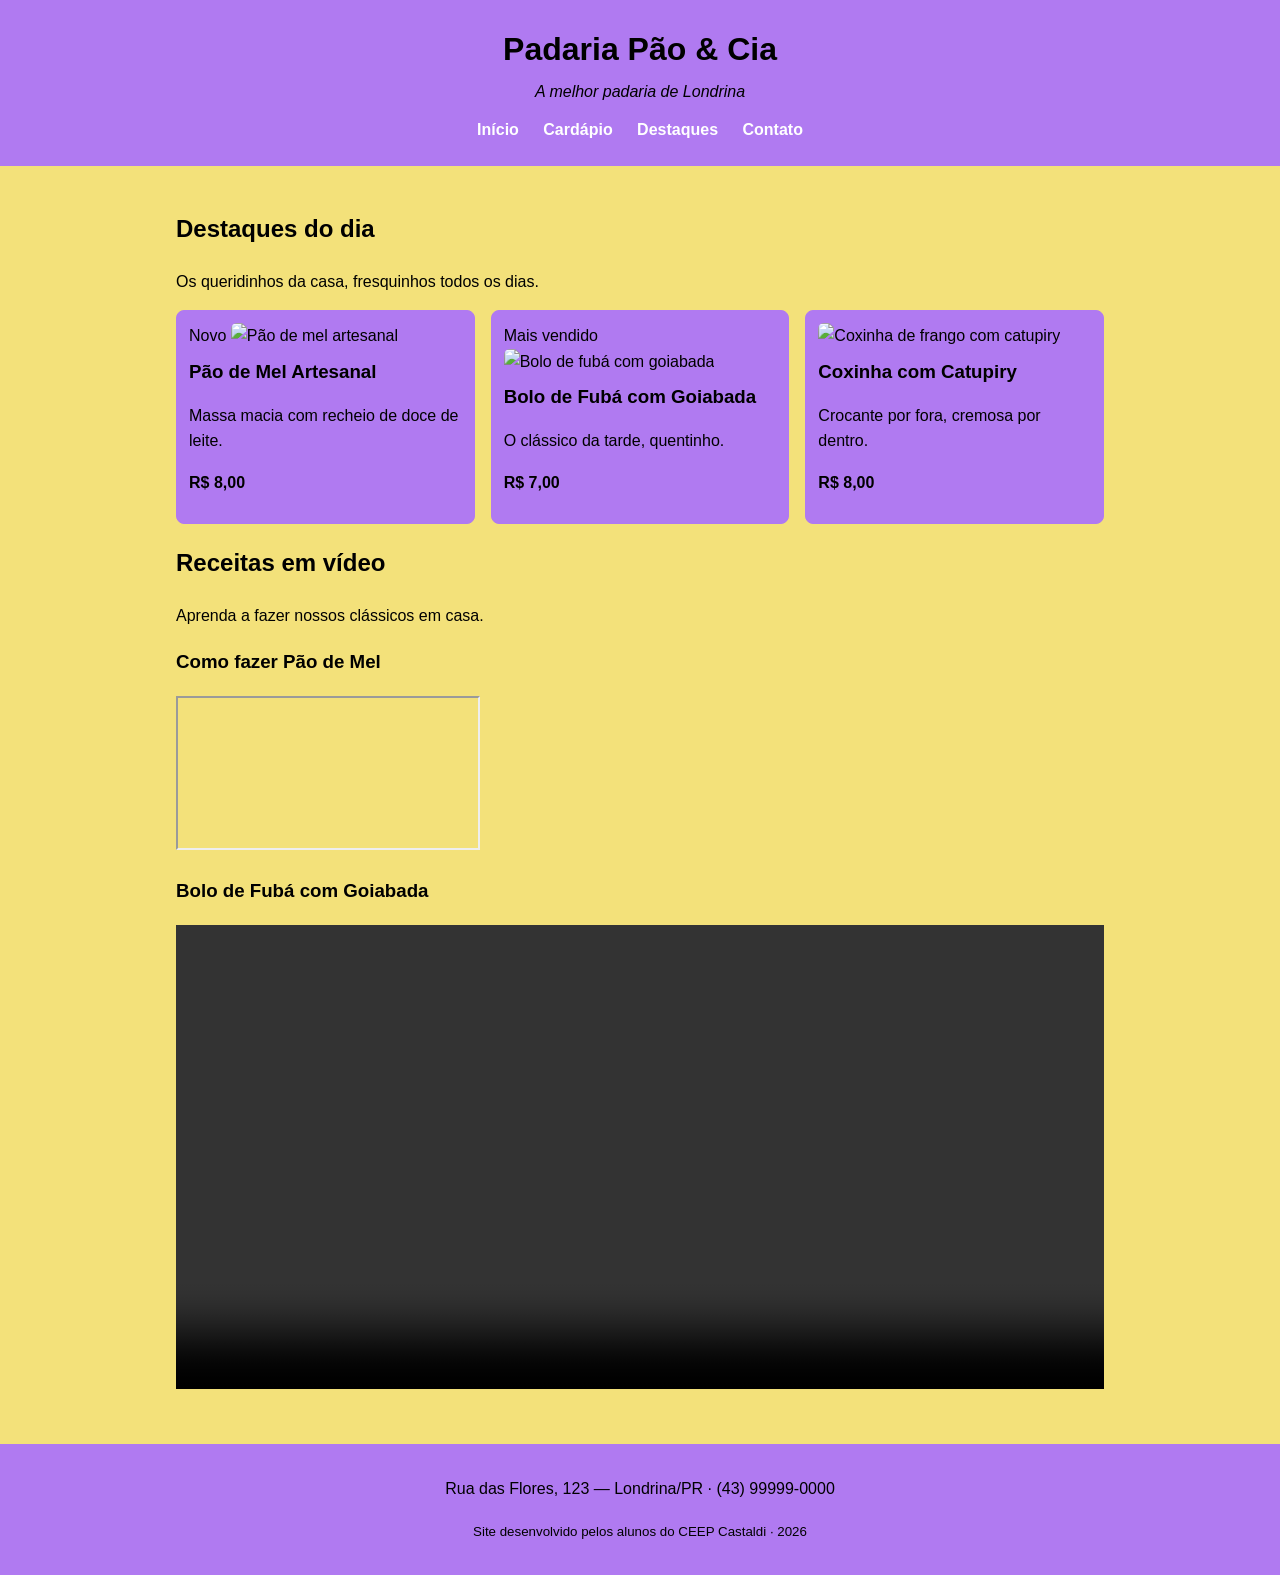
==== destaques.html @ 272184e9 "ok" ====
<!DOCTYPE html>
<html lang="pt-BR">
<head>
    <meta charset="UTF-8">
    <meta name="viewport" content="width=device-width, initial-scale=1.0">
    <title>Destaques</title>
    <link rel="stylesheet" href="style.css">
</head>
<body>

    <header class="cabecalho">
        <h1>Padaria Pão &amp; Cia</h1>
        <p class="subtitulo">A melhor padaria de Londrina</p>
        <nav class="menu">
            <a href="index.html">Início</a>
            <a href="cardapio.html">Cardápio</a>
            <a href="destaques.html">Destaques</a>
            <a href="index.html#contato">Contato</a>
        </nav>
    </header>

    <main>

        <section class="intro">
            <h2>Destaques do dia</h2>
            <p>Os queridinhos da casa, fresquinhos todos os dias.</p>
        </section>

        <!-- Cards de destaque (reaproveita o estilo .cards / .card) -->
        <section class="destaques">
            <div class="cards">
                <article class="card">
                    <span class="selo">Novo</span>
                    <img src="img/pao-de-mel.jpg" alt="Pão de mel artesanal">
                    <h3>Pão de Mel Artesanal</h3>
                    <p>Massa macia com recheio de doce de leite.</p>
                    <p><strong>R$ 8,00</strong></p>
                </article>
                <article class="card">
                    <span class="selo">Mais vendido</span>
                    <img src="img/bolo-fuba.jpg" alt="Bolo de fubá com goiabada">
                    <h3>Bolo de Fubá com Goiabada</h3>
                    <p>O clássico da tarde, quentinho.</p>
                    <p><strong>R$ 7,00</strong></p>
                </article>
                <article class="card">
                    <img src="img/coxinha.jpg" alt="Coxinha de frango com catupiry">
                    <h3>Coxinha com Catupiry</h3>
                    <p>Crocante por fora, cremosa por dentro.</p>
                    <p><strong>R$ 8,00</strong></p>
                </article>
            </div>
        </section>

        <!-- RECEITAS EM VÍDEO -->
        <section class="receitas">
            <h2>Receitas em vídeo</h2>
            <p>Aprenda a fazer nossos clássicos em casa.</p>

            <div class="videos">

                <!-- OPÇÃO 1: vídeo do YouTube (troque VIDEO_ID pelo código do vídeo) -->
                <div class="video-item">
                    <h3>Como fazer Pão de Mel</h3>
                    <div class="video-wrapper">
                        <iframe src="https://www.youtube.com/embed/VIDEO_ID"
                                title="Receita de pão de mel"
                                allowfullscreen></iframe>
                    </div>
                </div>

                <!-- OPÇÃO 2: vídeo próprio (arquivo .mp4 dentro da pasta img/) -->
                <div class="video-item">
                    <h3>Bolo de Fubá com Goiabada</h3>
                    <video controls width="100%">
                        <source src="img/receita-bolo-fuba.mp4" type="video/mp4">
                        Seu navegador não suporta vídeo.
                    </video>
                </div>

            </div>
        </section>

    </main>

    <footer class="rodape">
        <p>Rua das Flores, 123 — Londrina/PR · (43) 99999-0000</p>
        <p><small>Site desenvolvido pelos alunos do CEEP Castaldi · 2026</small></p>
    </footer>

</body>
</html>
---- style.css ----
/* =========================================================
   PADARIA PÃO & CIA — CSS do Encontro 1
   Paleta com contraste aprovado no padrão WCAG AA
   ========================================================= */

/* box-sizing: a largura já inclui padding e borda (Box Model) */
* {
    box-sizing: border-box;
}

body {
    font-family: Arial, Helvetica, sans-serif;
    line-height: 1.6;
    margin: 0;
    color: #000000;             /* marrom escuro (texto) */
    background-color: #f3e17a;  /* creme (fundo) */
}

/* ===== Cabeçalho ===== */
.cabecalho {
    background-color: #b07af1;  /* âmbar escuro — texto branco tem contraste AA */
    color: #000000;
    text-align: center;
    padding: 24px 16px;
}

.cabecalho h1 {
    margin: 0;
}

.subtitulo {
    margin: 4px 0 12px;
    font-style: italic;
}

.menu a {
    color: #FFFFFF;
    text-decoration: none;
    margin: 0 10px;
    font-weight: bold;
}

.menu a:hover {
    text-decoration: underline;
}

/* ===== Área central ===== */
main {
    max-width: 960px;
    margin: 0 auto;    /* centraliza a página */
    padding: 24px 16px;
}

blockquote {
    border-left: 4px solid #b07af1;
    margin: 0 0 16px;
    padding: 8px 16px;
    background-color: #b07af1;
}

/* ===== Cards de destaque (Flexbox) ===== */
.cards {
    display: flex;         /* coloca os cards lado a lado */
    flex-wrap: wrap;       /* quebra a linha em telas menores */
    gap: 16px;             /* espaço entre os cards */
}

.card {
    flex: 1 1 250px;       /* cresce, encolhe, largura base 250px */
    border: 1px solid #b07af1;
    border-radius: 8px;
    padding: 12px;
    background-color: #b07af1;
}

.card img {
    width: 100%;
    height: 180px;
    object-fit: cover;     /* recorta a imagem sem deformar */
    border-radius: 6px;
}

.card h3 {
    margin: 8px 0 4px;
}

/* ===== Tabela do cardápio ===== */
.tabela-cardapio {
    width: 100%;
    border-collapse: collapse;   /* junta as bordas das células */
    margin-top: 8px;
}

.tabela-cardapio caption {
    text-align: left;
    font-style: italic;
    margin-bottom: 8px;
}

.tabela-cardapio th,
.tabela-cardapio td {
    border: 1px solid #b07af1;
    padding: 10px;
    text-align: left;
}

.tabela-cardapio thead {
    background-color: #b07af1;
    color: #FFFFFF;
}

/* ===== Rodapé ===== */
.rodape {
    background-color: #b07af1;
    color: #000000;
    text-align: center;
    padding: 16px;
    margin-top: 24px;
}
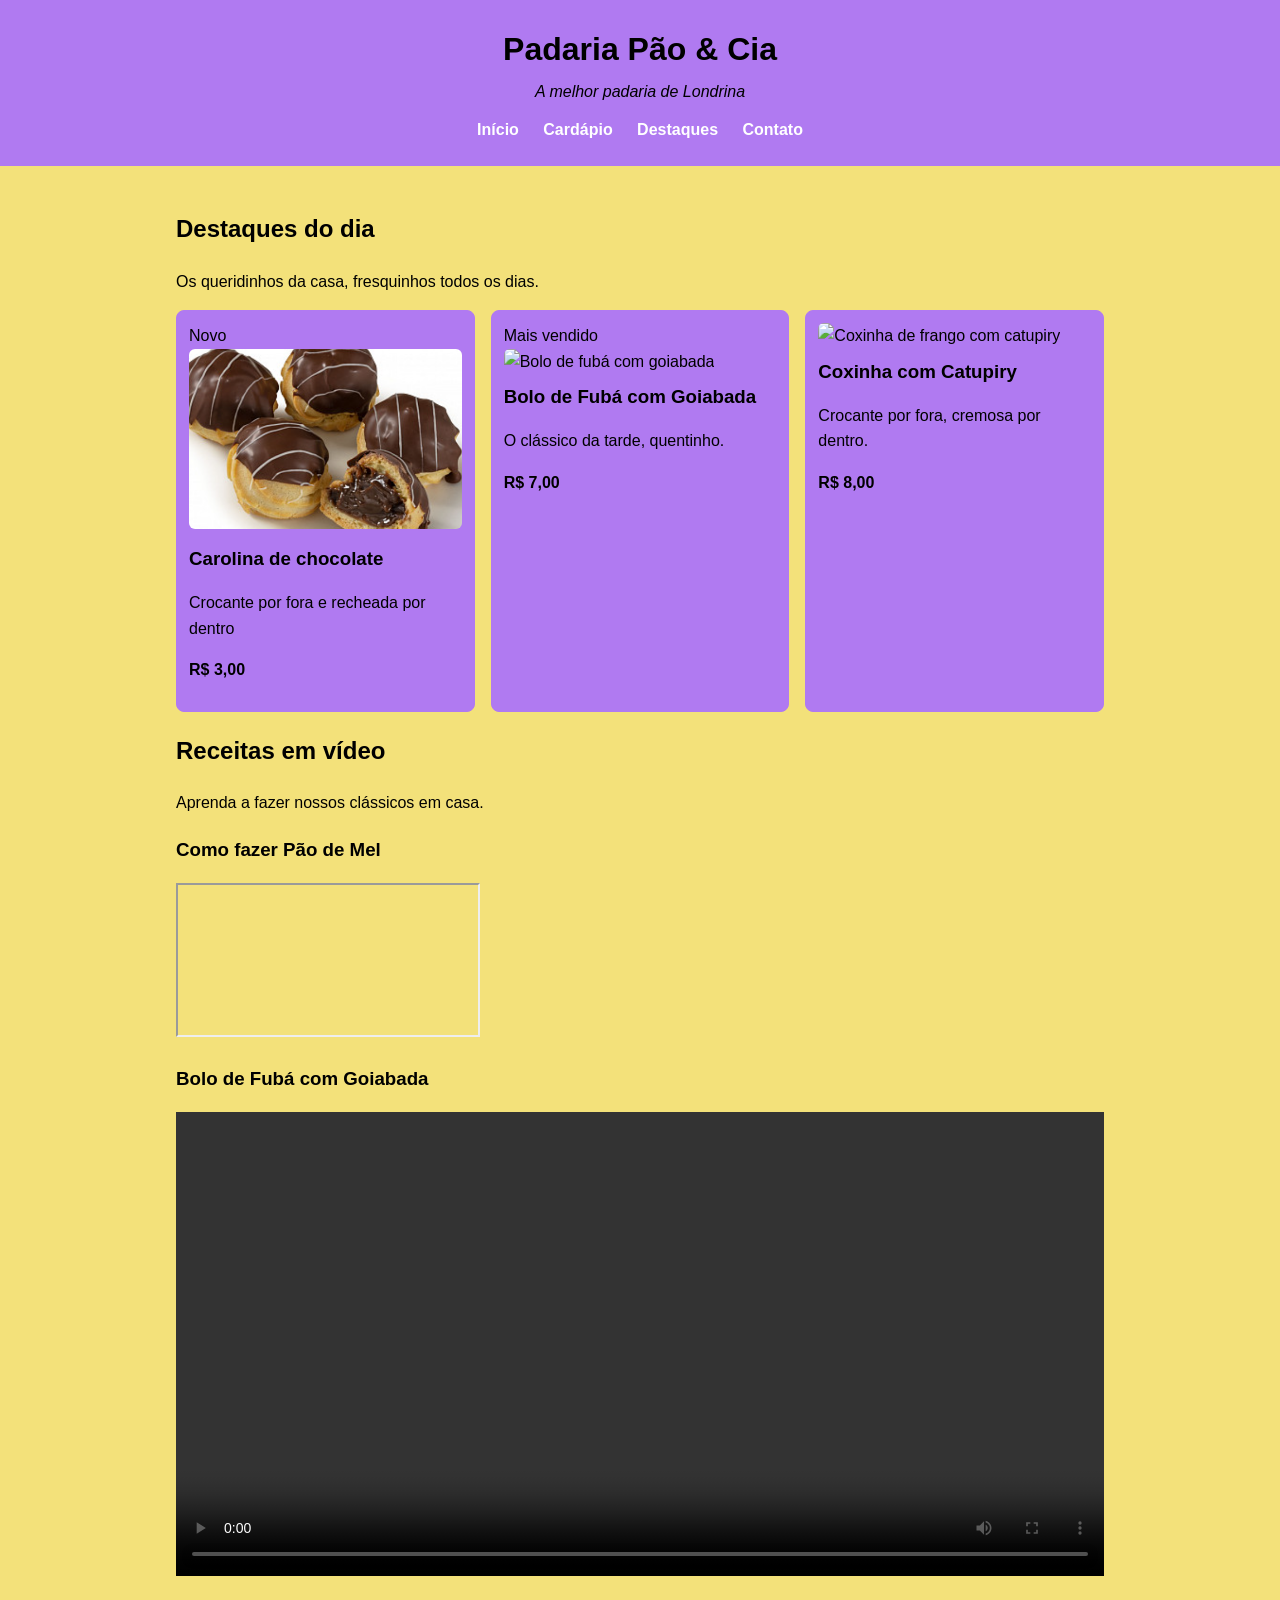
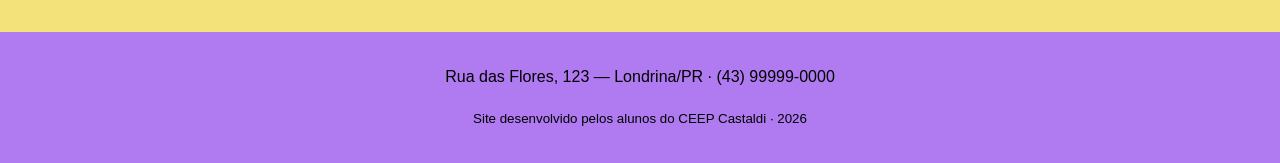
==== commit 153399d3: "ok" ====
--- a/destaques.html
+++ b/destaques.html
@@ -31,10 +31,10 @@
             <div class="cards">
                 <article class="card">
                     <span class="selo">Novo</span>
-                    <img src="img/pao-de-mel.jpg" alt="Pão de mel artesanal">
-                    <h3>Pão de Mel Artesanal</h3>
-                    <p>Massa macia com recheio de doce de leite.</p>
-                    <p><strong>R$ 8,00</strong></p>
+                    <img src="carolina.png" alt="Carolina de chocolate">
+                    <h3>Carolina de chocolate</h3>
+                    <p>Crocante por fora e recheada por dentro</p>
+                    <p><strong>R$ 3,00</strong></p>
                 </article>
                 <article class="card">
                     <span class="selo">Mais vendido</span>
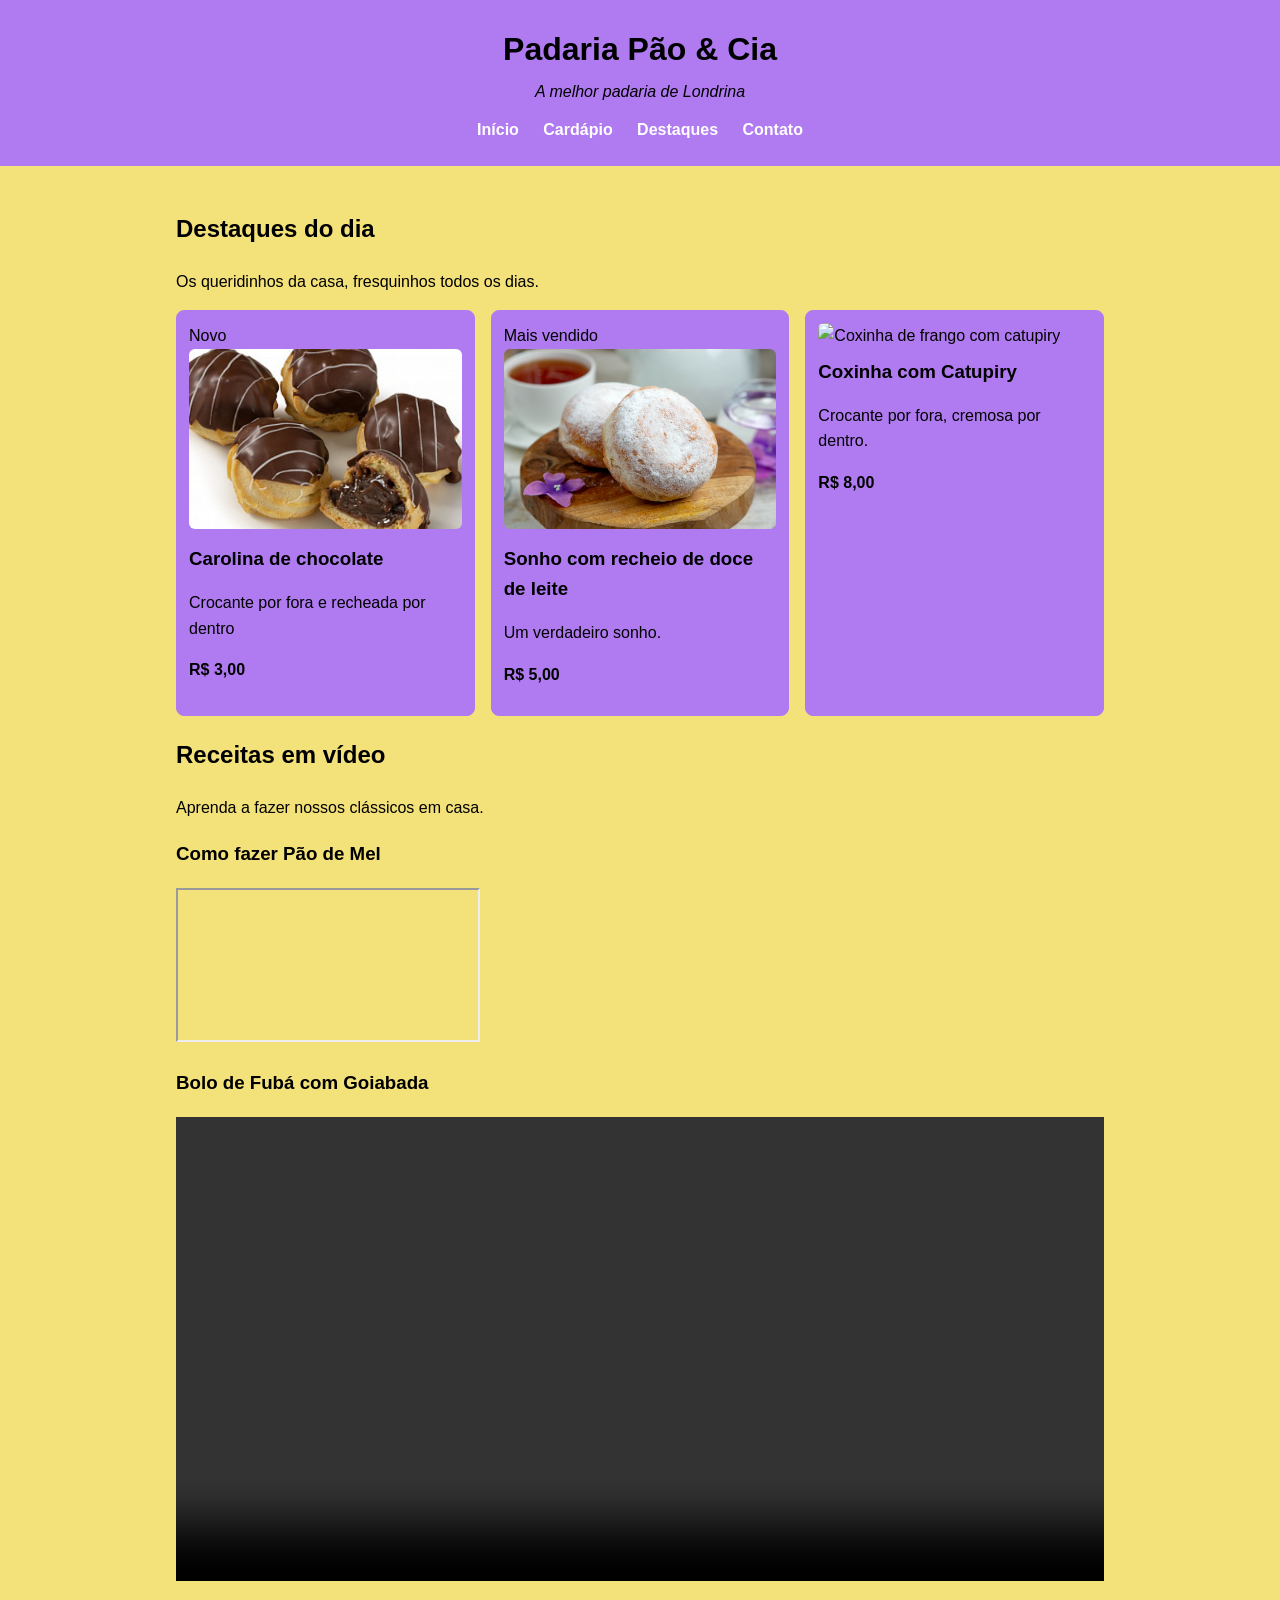
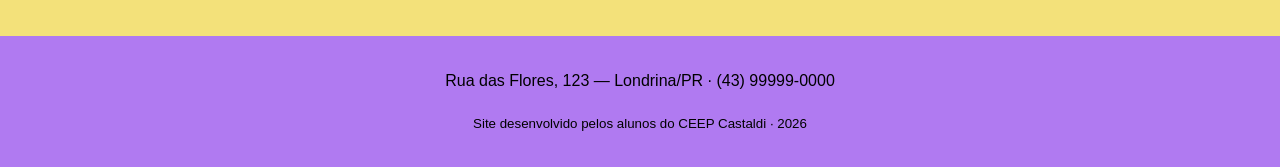
==== commit 88276db5: "ok" ====
--- a/destaques.html
+++ b/destaques.html
@@ -38,10 +38,10 @@
                 </article>
                 <article class="card">
                     <span class="selo">Mais vendido</span>
-                    <img src="img/bolo-fuba.jpg" alt="Bolo de fubá com goiabada">
-                    <h3>Bolo de Fubá com Goiabada</h3>
-                    <p>O clássico da tarde, quentinho.</p>
-                    <p><strong>R$ 7,00</strong></p>
+                    <img src="sonho.jpg" alt="Sonho com doce de leite">
+                    <h3>Sonho com recheio de doce de leite</h3>
+                    <p>Um verdadeiro sonho.</p>
+                    <p><strong>R$ 5,00</strong></p>
                 </article>
                 <article class="card">
                     <img src="img/coxinha.jpg" alt="Coxinha de frango com catupiry">
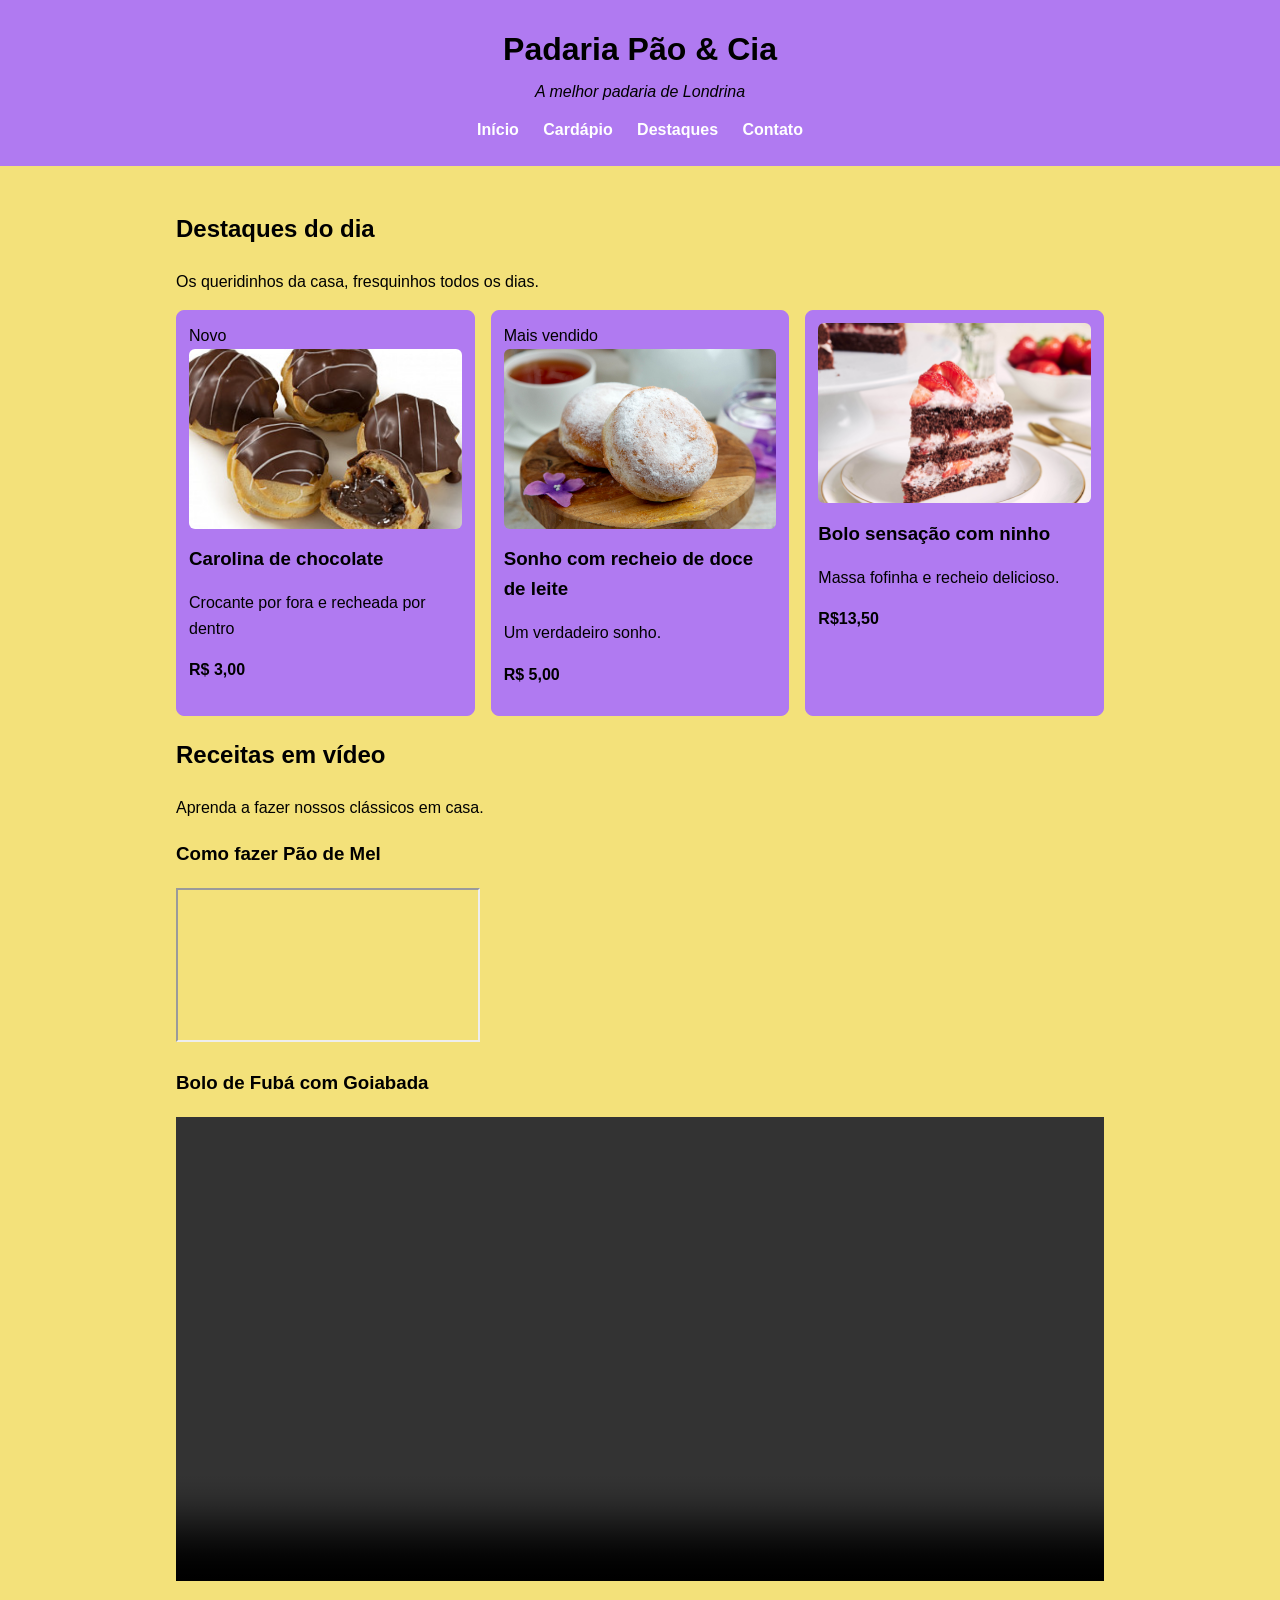
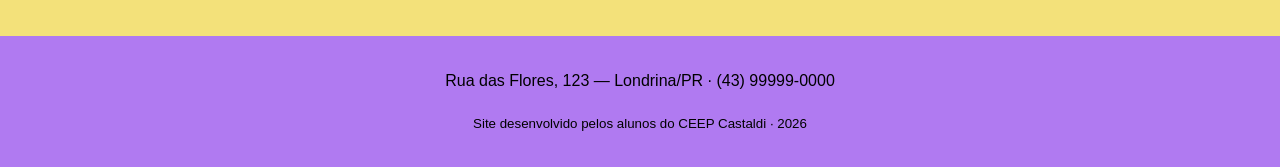
==== commit aecf9e6f: "ok" ====
--- a/destaques.html
+++ b/destaques.html
@@ -44,10 +44,10 @@
                     <p><strong>R$ 5,00</strong></p>
                 </article>
                 <article class="card">
-                    <img src="img/coxinha.jpg" alt="Coxinha de frango com catupiry">
-                    <h3>Coxinha com Catupiry</h3>
-                    <p>Crocante por fora, cremosa por dentro.</p>
-                    <p><strong>R$ 8,00</strong></p>
+                    <img src="bolodechocolatemorango.jpg" alt="Bolo de chocolate com morango">
+                    <h3>Bolo sensação com ninho</h3>
+                    <p>Massa fofinha e recheio delicioso.</p>
+                    <p><strong>R$13,50</strong></p>
                 </article>
             </div>
         </section>
